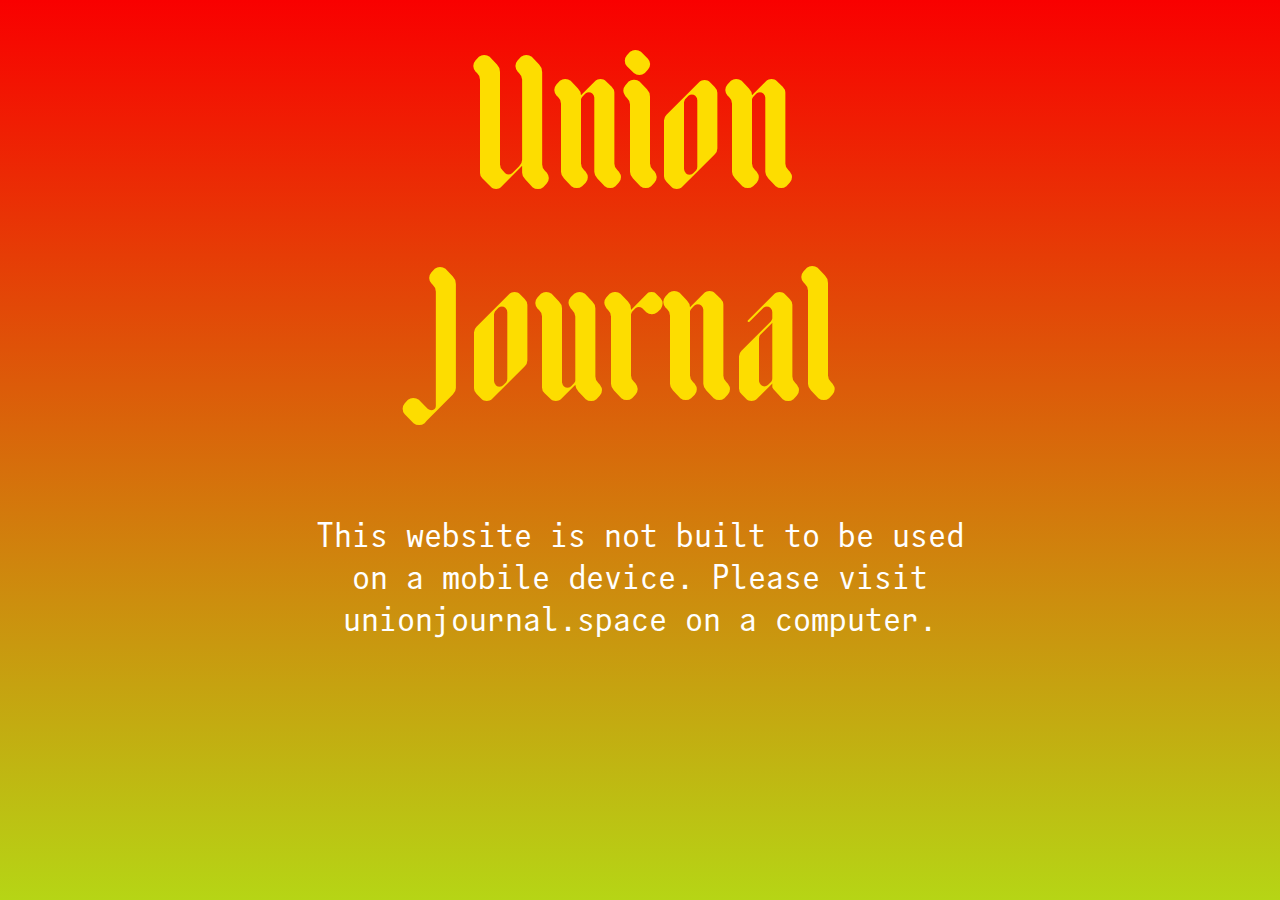
==== index_mobile.html @ 1ac6d956 "trying to get mobile redirect" ====
<!DOCTYPE html>
<html>
  <head>
    <link rel="stylesheet" href="mobile.css" />
  </head>
  <body>
    <div class="container">
      <div class="title">
        <div id="union">
          <h1>Union <br />Journal</h1>
        </div>
      </div>
      <div class="p1">
        <p>
          This website is not built to be used on a mobile device. Please visit
          unionjournal.space on a computer.
        </p>
      </div>
    </div>
  </body>
</html>
---- mobile.css ----
@font-face {
	font-family: adlibitum;
	src: url('atributes/adlibitum.bold.ttf');
}

@font-face {
	font-family: mono;
	src: url('atributes/A2 Record Gothic Mono.otf');
}

	h1 {
		 font-family: adlibitum;
		 -webkit-font-smoothing: antialiased;
	}

	h1 {
    font-weight: normal;
	}

	html, body {
	  overflow: hidden;
	}

	p {
		font-family: mono;
		color: #FFFFFF;
		margin-bottom: 15px;
		-webkit-font-smoothing: antialiased;
	}


	body {
    background-image: linear-gradient(#F90000, #B6D515);
    background-attachment:fixed;
    color: #4400ff;
	  height: 75vh;
	  position: relative;
		margin-bottom: 10px;
	}

	body .container {
	  position: absolute;
		width: 700px;
	  top: 40%;
	  left: 50%;
	  transform: translate(-50%, -50%);
	  padding: 10px;
	}

	body .container .title #union{
	  color: #FDDD00;
	  text-align: center;
		font-size:  100px;
		padding-bottom: 0px;
		font-weight: 100;
	}

	body .container .p1 {
		font-size: 35px;
		padding-top: 40px;
		margin-top: -130px;
		margin-bottom: 40px;
		position: relative;
	  color: #FFFFFF;
	  text-align: center;
	}

	/* body .container #link {
	  text-align: center;
		margin-bottom: 10px;
	}

	#triangle {
		position: fixed;
	 	left: 0px;
	 	bottom: 0px;
		width: 20%;
	} */

	#footer > div.row {
     margin-bottom: 0px;
  }
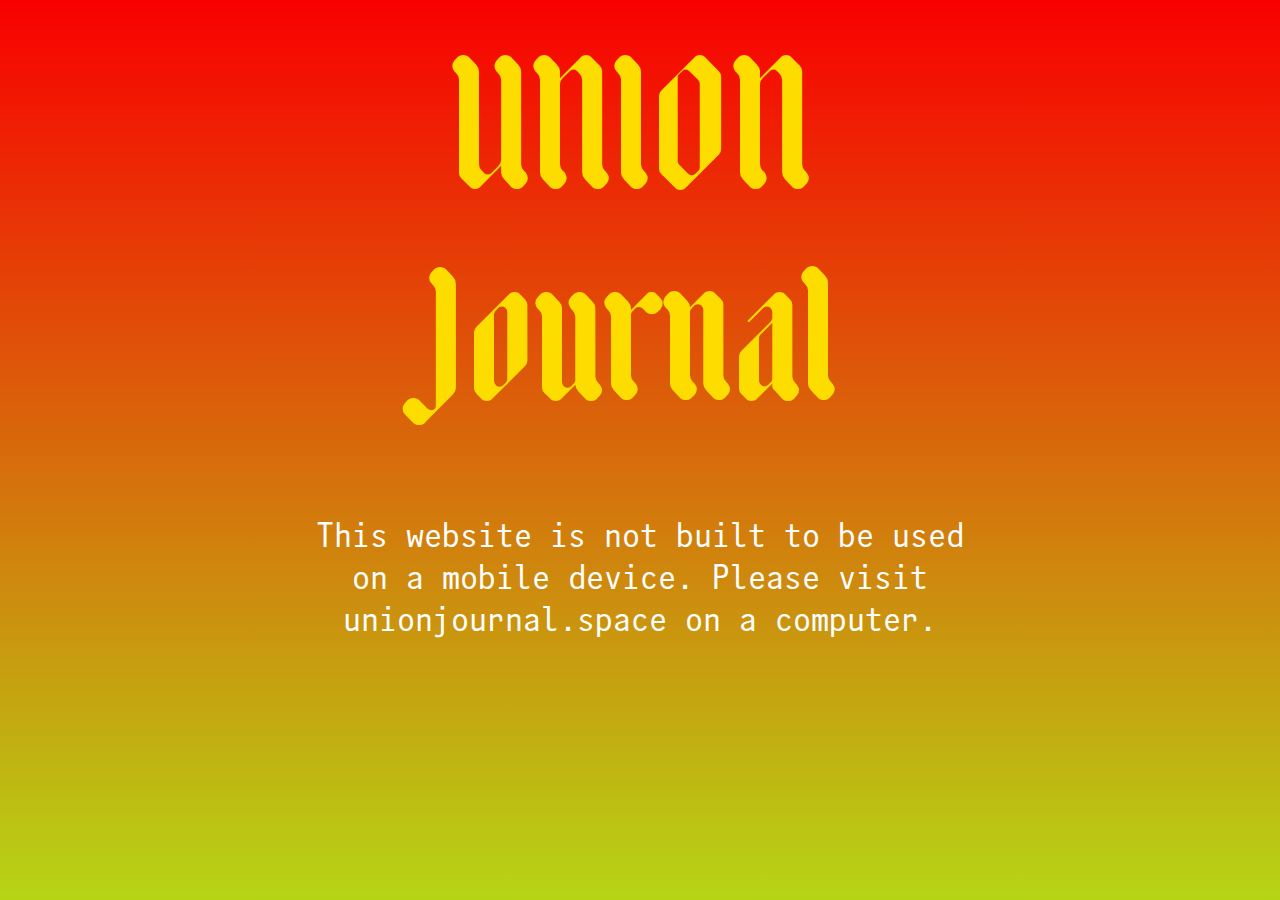
==== commit 95f66446: "changed caps" ====
--- a/index_mobile.html
+++ b/index_mobile.html
@@ -7,7 +7,7 @@
     <div class="container">
       <div class="title">
         <div id="union">
-          <h1>Union <br />Journal</h1>
+          <h1>UNION <br />Journal</h1>
         </div>
       </div>
       <div class="p1">
